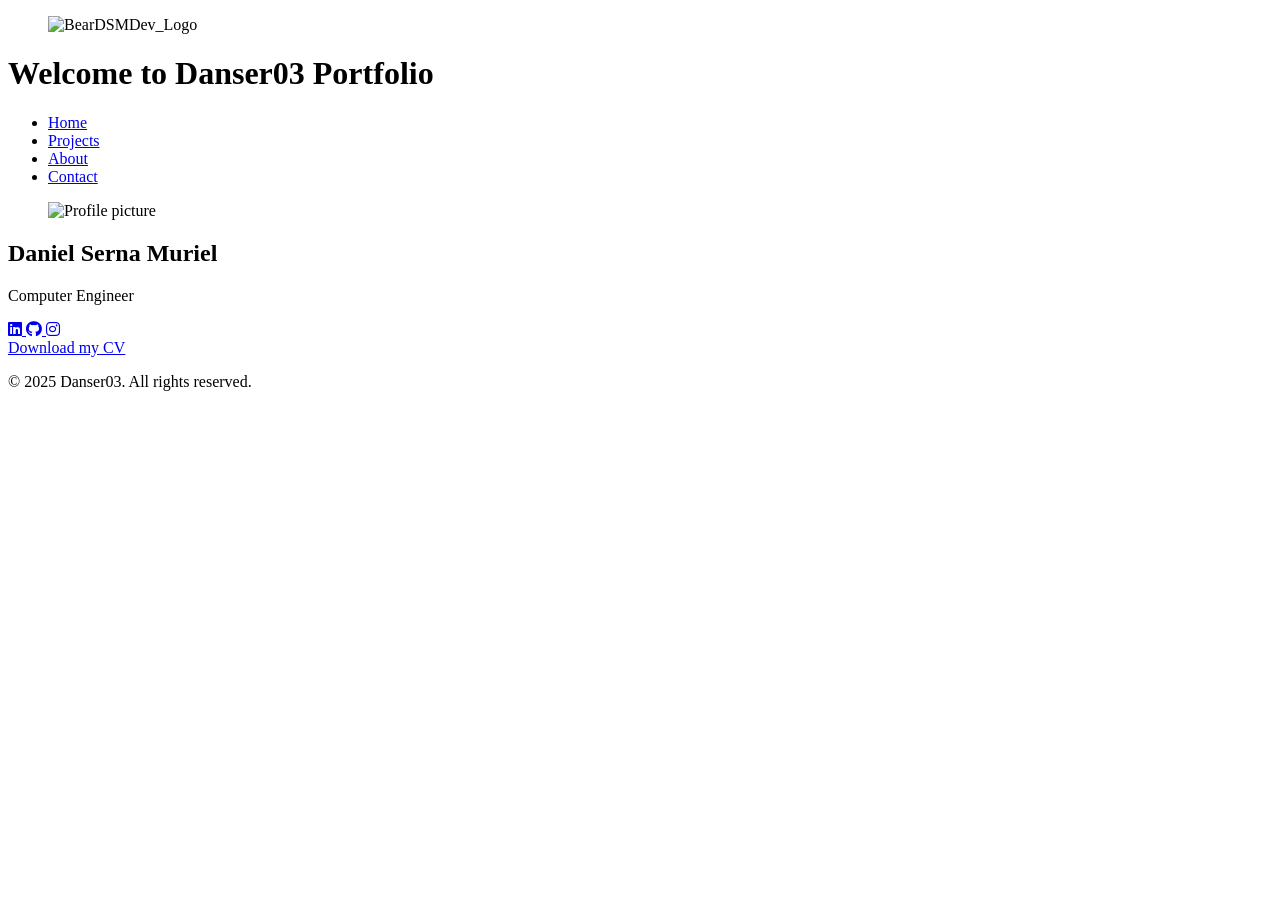
==== components/index.html @ 221586c8 "Cambios en la estructuración de carpetas para futura migración a Framework" ====
<!DOCTYPE html>
<html lang="es">
  <head>
    <meta charset="UTF-8" />
    <meta name="viewport" content="width=device-width, initial-scale=1.0" />
    <link rel="icon" href="src/imgs/BearDSMDev_Logo.ico" type="image/x-icon" />
    <title>Danser03 Portfolio</title>
    <link rel="stylesheet" href="src/css/styles.css" />
    <link
      rel="stylesheet"
      href="https://cdnjs.cloudflare.com/ajax/libs/font-awesome/6.5.0/css/all.min.css"
    />
    <link rel="preconnect" href="https://fonts.googleapis.com" />
    <link rel="preconnect" href="https://fonts.gstatic.com" crossorigin />
    <link
      href="https://fonts.googleapis.com/css2?family=Bai+Jamjuree:ital,wght@0,200;0,300;0,400;0,500;0,600;0,700;1,200;1,300;1,400;1,500;1,600;1,700&family=WDXL+Lubrifont+SC&display=swap"
      rel="stylesheet"
    />
  </head>
  <body>
    <!-- TOP BAR -->
    <div class="top-bar">
      <!-- HEADER -->
      <header>
        <figure class="logo-container">
          <img
            src="src/imgs/BearDSMDev_Logo.svg"
            alt="BearDSMDev_Logo"
            class="logo"
          />
        </figure>
        <h1>Welcome to <span class="dev_user">Danser03</span> Portfolio</h1>
      </header>
      <!-- //HEADER -->

      <!-- NAVBAR -->
      <nav class="navbar">
        <ul class="nav-list">
          <li><a href="#home">Home</a></li>
          <li><a href="#projects">Projects</a></li>
          <li><a href="#about">About</a></li>
          <li><a href="#contact">Contact</a></li>
        </ul>
      </nav>
      <!-- // NAVBAR -->
    </div>
    <!-- // TOP BAR -->

    <!-- CONTENT -->
    <div class="content">
      <!-- PHOTO AND EDUCATIONAL LEVEL -->
      <aside class="profile_aside">
        <figure class="profile-container">
          <img
            class="profile-image"
            src="src/imgs/PortfolioPhoto.PNG"
            alt="Profile picture"
          />
        </figure>
        <div class="profile-name">
          <h2>Daniel Serna Muriel</h2>
          <p>Computer Engineer</p>
        </div>
        <div class="social-icons">
          <a
            href="https://linkedin.com/in/tuusuario"
            target="_blank"
            rel="noopener"
            aria-label="LinkedIn"
          >
            <i class="fab fa-linkedin"></i>
          </a>

          <a
            href="https://github.com/tuusuario"
            target="_blank"
            rel="noopener"
            aria-label="GitHub"
          >
            <i class="fab fa-github"></i>
          </a>

          <a
            href="https://instagram.com/tuusuario"
            target="_blank"
            rel="noopener"
            aria-label="Instagram"
          >
            <i class="fab fa-instagram"></i>
          </a>
        </div>
        <a
          href="src/docs/CV_Daniel_Serna_Muriel.pdf"
          download="CV_Daniel_Serna_Muriel.pdf"
          class="btn_Cv_Download"
          >Download my CV</a
        >
      </aside>
      <!-- // PHOTO AND EDUCATIONAL LEVEL -->

      <main class="main-content">

      </main>
    </div>
    <!-- // CONTENT -->

    <!-- FOOTER -->
    <footer class="footer">
      <p>&copy; 2025 Danser03. All rights reserved.</p>
      <div class="social-media"></div>
    </footer>
    <!-- // FOOTER -->
  </body>
</html>
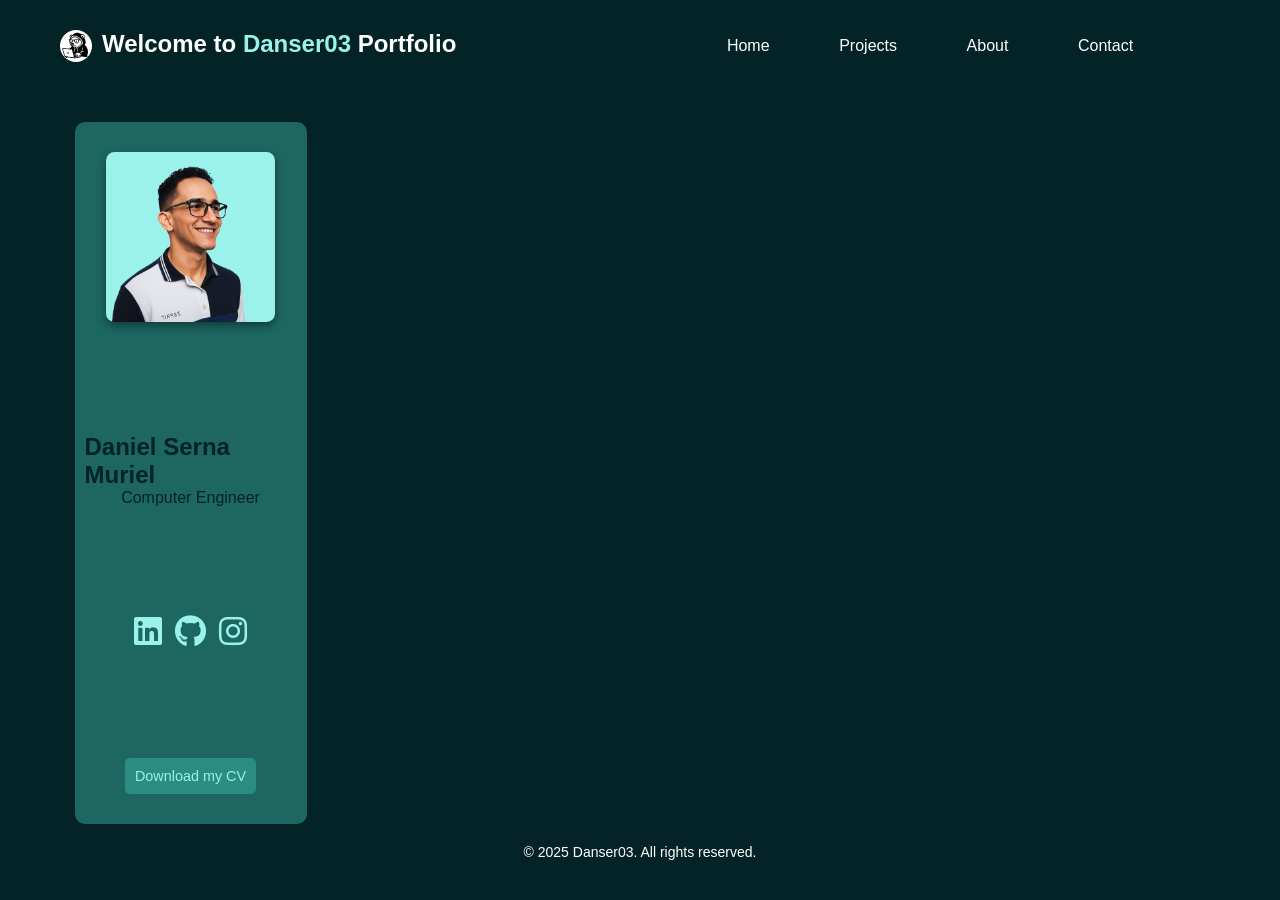
==== commit 747197ba: "Correcciones de estilos" ====
--- a/components/index.html
+++ b/components/index.html
@@ -3,9 +3,9 @@
   <head>
     <meta charset="UTF-8" />
     <meta name="viewport" content="width=device-width, initial-scale=1.0" />
-    <link rel="icon" href="src/imgs/BearDSMDev_Logo.ico" type="image/x-icon" />
+    <link rel="icon" href="../assets/img/icons/BearDSMDev_Logo.ico" type="image/x-icon" />
     <title>Danser03 Portfolio</title>
-    <link rel="stylesheet" href="src/css/styles.css" />
+    <link rel="stylesheet" href="../assets/css/styles.css" />
     <link
       rel="stylesheet"
       href="https://cdnjs.cloudflare.com/ajax/libs/font-awesome/6.5.0/css/all.min.css"
@@ -24,7 +24,7 @@
       <header>
         <figure class="logo-container">
           <img
-            src="src/imgs/BearDSMDev_Logo.svg"
+            src="../assets/img/logos/BearDSMDev_Logo.svg"
             alt="BearDSMDev_Logo"
             class="logo"
           />
@@ -53,7 +53,7 @@
         <figure class="profile-container">
           <img
             class="profile-image"
-            src="src/imgs/PortfolioPhoto.PNG"
+            src="../assets/img/profilePics/PortfolioPhoto.PNG"
             alt="Profile picture"
           />
         </figure>
@@ -63,7 +63,7 @@
         </div>
         <div class="social-icons">
           <a
-            href="https://linkedin.com/in/tuusuario"
+            href="https://linkedin.com/in/dansernm"
             target="_blank"
             rel="noopener"
             aria-label="LinkedIn"
@@ -72,7 +72,7 @@
           </a>
 
           <a
-            href="https://github.com/tuusuario"
+            href="https://github.com/DanSM03"
             target="_blank"
             rel="noopener"
             aria-label="GitHub"
@@ -81,7 +81,7 @@
           </a>
 
           <a
-            href="https://instagram.com/tuusuario"
+            href="https://instagram.com/daniel.sm1203"
             target="_blank"
             rel="noopener"
             aria-label="Instagram"
--- a/assets/css/styles.css
+++ b/assets/css/styles.css
@@ -0,0 +1,184 @@
+* {
+  box-sizing: border-box;
+  margin: 0;
+  padding: 0;
+}
+
+body {
+  display: grid;
+  grid-template-rows: auto 1fr auto; /* Header, main content, footer */
+  height: 100vh; /* Full height of the viewport */
+  padding: 20px 60px;
+  font-size: 16px;
+  font-family: "Bai Jamjuree", sans-serif;
+  background-color: #042326;
+  color: #fff;
+}
+
+.top-bar {
+  display: grid;
+  grid-template-columns: repeat(2, 1fr);
+  align-items: center;
+  padding: 10px 0px;
+}
+header {
+  display: flex;
+  justify-content: flex-start;
+  text-align: center;
+}
+.logo-container {
+  width: 2rem; /* Ajusta el tamaño según sea necesario */
+  height: 2rem; /* Ajusta el tamaño según sea necesario */
+  border-radius: 50%;
+  background-color: #fff;
+}
+.logo {
+  width: 100%;
+  height: 100%;
+  object-fit: cover; /* Mantiene la proporción de la imagen */
+}
+h1 {
+  font-size: 1.5rem;
+  color: #fff;
+  margin-left: 10px; /* Espacio entre la imagen y el texto */
+}
+.dev_user {
+  color: #9bf2ea;
+}
+
+.navbar {
+  display: flex;
+  justify-content: center; 
+  width: 100%;
+  font-weight: 500;
+}
+.navbar ul {
+  width: 80%;
+  display: flex; /* Para alinear los elementos de la lista horizontalmente */
+  justify-content: center; /* Espacio entre los elementos */
+  gap: 15%; /* Espacio entre los elementos */
+  list-style: none; /* Elimina los puntos de la lista */
+}
+.navbar li,
+a {
+  color: #fff;
+  text-decoration: none;
+  transition: color 0.3s ease;
+}
+.navbar li a:hover {
+  color: #1d7373;
+}
+.content {
+  display: flex;
+  justify-content: space-around;
+  padding-top: 50px;
+  width: 100%;
+  height: 100%;
+}
+.profile_aside {
+  display: flex;
+  flex-direction: column;
+  justify-content: space-between;
+  align-items: center;
+  width: 20%;
+  height: 100%;
+  padding: 30px 10px;
+  background-color: #41bfb26d;
+  border-radius: 10px;
+}
+.profile-container {
+  width: 80%;
+  height: auto;
+}
+.profile-image {
+  width: 100%;
+  height: auto;
+  border-radius: 5%;
+  background-color: #fff;
+  box-shadow: 0 4px 8px rgba(0, 0, 0, 0.408);
+  
+}
+
+.profile-name {
+  display: flex;
+  flex-direction: column;
+  justify-content: center;
+  align-items: center;
+  color: #042326;
+}
+
+.profile-name h2 {
+  font-size: 1.5rem;
+}
+.profile-name p {
+  font-size: 1rem;
+  font-weight: 500;
+}
+
+.social-icons {
+  display: flex;
+  flex-direction: row;
+  justify-content: space-around;
+  width: 60%;
+}
+
+.social-icons a{
+  color: #9BF2EA;
+  font-size: 2rem;
+  transition: color 0.3s ease;
+}
+.social-icons a:hover {
+  color: #2A8C82;
+}
+
+.btn_Cv_Download {
+  background-color: #2A8C82;
+  color: #9BF2EA;
+  text-decoration: none;
+  border-radius: 5px;
+  padding: 10px 10px;
+  font-weight: semibold;
+  font-size: 0.9rem;
+  transition: background-color 0.3s ease;
+}
+
+.btn_Cv_Download:hover {
+  background-color: #9BF2EA;
+  color: black;
+}
+
+.main-content {
+  display: flex;
+  flex-direction: column;
+  justify-content: flex-start;
+  align-items: center;
+  width: 75%;
+  height: 100%;
+}
+
+.under-construction-container {
+  display: flex;
+  flex-direction: column;
+  justify-content: space-around;
+  align-items: center;
+  width: 100%;
+  height: 100%;
+  background-color: #41bfb26d;
+  color: black;
+  border-radius: 10px;
+}
+
+.under-construction {
+  width: 95%;
+  height: 350px;
+  border-radius: 10px;
+}
+
+footer {
+  display: flex;
+  justify-content: center;
+  align-items: center;
+  padding: 20px 0px;
+  color: #fff;
+  font-size: 14px;
+}
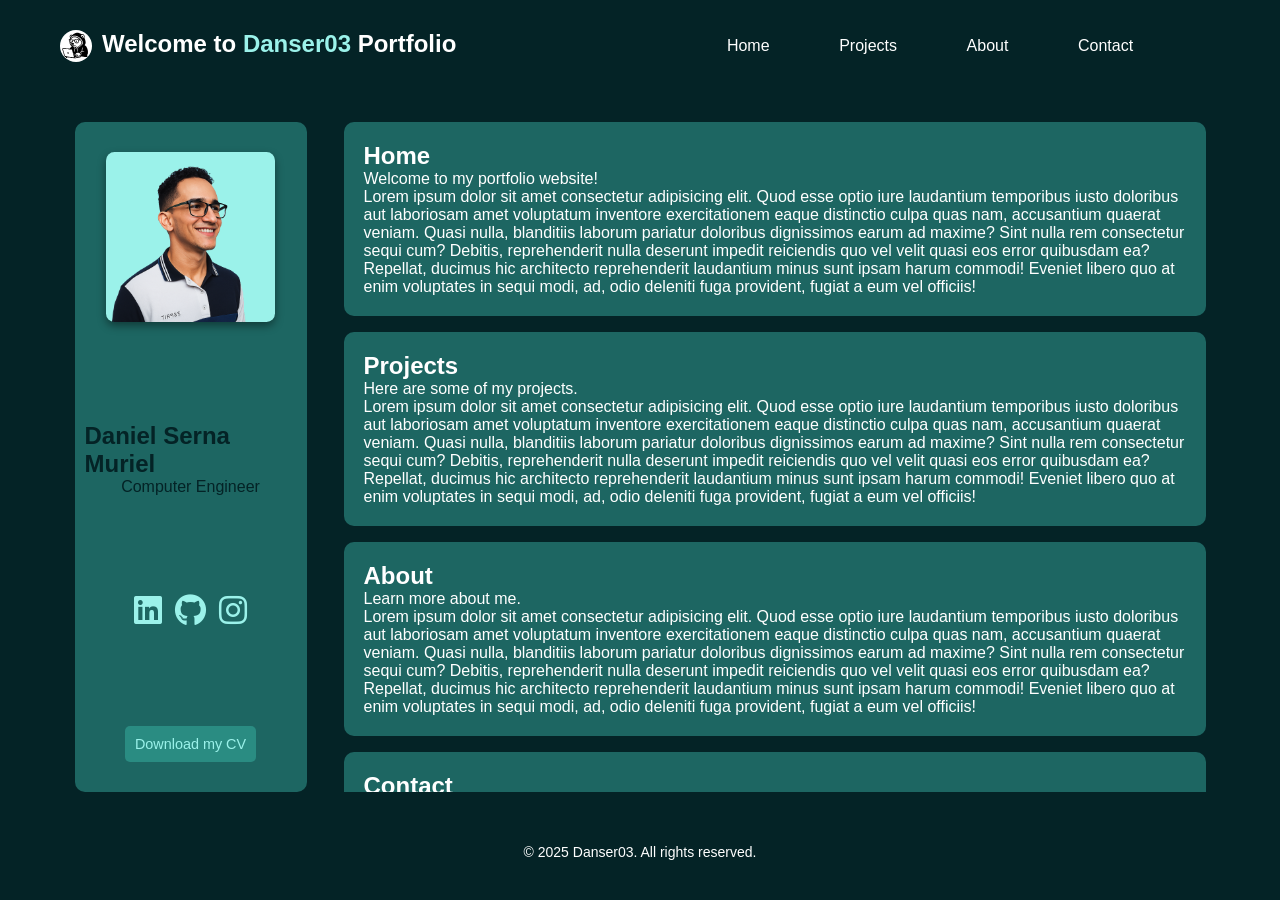
==== commit 971c038e: "Correción de estilos y adición de la sección de contenidos" ====
--- a/components/index.html
+++ b/components/index.html
@@ -100,6 +100,38 @@
 
       <main class="main-content">
 
+        <section id="home" class="content_card">
+          <h2>Home</h2>
+          <p>Welcome to my portfolio website!</p>
+          <p>Lorem ipsum dolor sit amet consectetur adipisicing elit. Quod esse optio iure laudantium temporibus iusto doloribus aut laboriosam amet voluptatum inventore exercitationem eaque distinctio culpa quas nam, accusantium quaerat veniam.
+          Quasi nulla, blanditiis laborum pariatur doloribus dignissimos earum ad maxime? Sint nulla rem consectetur sequi cum? Debitis, reprehenderit nulla deserunt impedit reiciendis quo vel velit quasi eos error quibusdam ea?
+          Repellat, ducimus hic architecto reprehenderit laudantium minus sunt ipsam harum commodi! Eveniet libero quo at enim voluptates in sequi modi, ad, odio deleniti fuga provident, fugiat a eum vel officiis!</p>
+        </section>
+
+        <section id="projects" class="content_card">
+          <h2>Projects</h2>
+          <p>Here are some of my projects.</p>
+          <p>Lorem ipsum dolor sit amet consectetur adipisicing elit. Quod esse optio iure laudantium temporibus iusto doloribus aut laboriosam amet voluptatum inventore exercitationem eaque distinctio culpa quas nam, accusantium quaerat veniam.
+          Quasi nulla, blanditiis laborum pariatur doloribus dignissimos earum ad maxime? Sint nulla rem consectetur sequi cum? Debitis, reprehenderit nulla deserunt impedit reiciendis quo vel velit quasi eos error quibusdam ea?
+          Repellat, ducimus hic architecto reprehenderit laudantium minus sunt ipsam harum commodi! Eveniet libero quo at enim voluptates in sequi modi, ad, odio deleniti fuga provident, fugiat a eum vel officiis!</p>
+        </section>
+
+        <section id="about" class="content_card">
+          <h2>About</h2>
+          <p>Learn more about me.</p>
+          <p>Lorem ipsum dolor sit amet consectetur adipisicing elit. Quod esse optio iure laudantium temporibus iusto doloribus aut laboriosam amet voluptatum inventore exercitationem eaque distinctio culpa quas nam, accusantium quaerat veniam.
+          Quasi nulla, blanditiis laborum pariatur doloribus dignissimos earum ad maxime? Sint nulla rem consectetur sequi cum? Debitis, reprehenderit nulla deserunt impedit reiciendis quo vel velit quasi eos error quibusdam ea?
+          Repellat, ducimus hic architecto reprehenderit laudantium minus sunt ipsam harum commodi! Eveniet libero quo at enim voluptates in sequi modi, ad, odio deleniti fuga provident, fugiat a eum vel officiis!</p>
+        </section>
+
+        <section id="contact" class="content_card">
+          <h2>Contact</h2>
+          <p>Get in touch with me.</p>
+          <p>Lorem ipsum dolor sit amet consectetur adipisicing elit. Quod esse optio iure laudantium temporibus iusto doloribus aut laboriosam amet voluptatum inventore exercitationem eaque distinctio culpa quas nam, accusantium quaerat veniam.
+          Quasi nulla, blanditiis laborum pariatur doloribus dignissimos earum ad maxime? Sint nulla rem consectetur sequi cum? Debitis, reprehenderit nulla deserunt impedit reiciendis quo vel velit quasi eos error quibusdam ea?
+          Repellat, ducimus hic architecto reprehenderit laudantium minus sunt ipsam harum commodi! Eveniet libero quo at enim voluptates in sequi modi, ad, odio deleniti fuga provident, fugiat a eum vel officiis!</p>
+        </section>
+
       </main>
     </div>
     <!-- // CONTENT -->
--- a/assets/css/styles.css
+++ b/assets/css/styles.css
@@ -147,31 +147,31 @@
   color: black;
 }
 
+.content {
+  display: flex;
+  height: calc(100vh - var(--top-bar-height, 120px) - var(--footer-height, 60px)); /* ocupa toda la ventana menos la barra superior y el footer */
+}
+
 .main-content {
   display: flex;
   flex-direction: column;
-  justify-content: flex-start;
-  align-items: center;
+  gap: 1rem;
   width: 75%;
-  height: 100%;
+  overflow-y: auto;
+  padding-left: 0.5rem; /* compensar espacio si la barra queda pegada al borde */
+  
+  /* Mover scrollbar a la izquierda */
+  direction: rtl; /* Scrollbar a la izquierda */
 }
 
-.under-construction-container {
-  display: flex;
-  flex-direction: column;
-  justify-content: space-around;
-  align-items: center;
-  width: 100%;
-  height: 100%;
+.main-content > * {
+  direction: ltr; /* Restaurar dirección normal del contenido */
+}
+.content_card {
+  padding: 20px;
   background-color: #41bfb26d;
-  color: black;
   border-radius: 10px;
-}
-
-.under-construction {
-  width: 95%;
-  height: 350px;
-  border-radius: 10px;
+  flex-shrink: 0;
 }
 
 footer {
